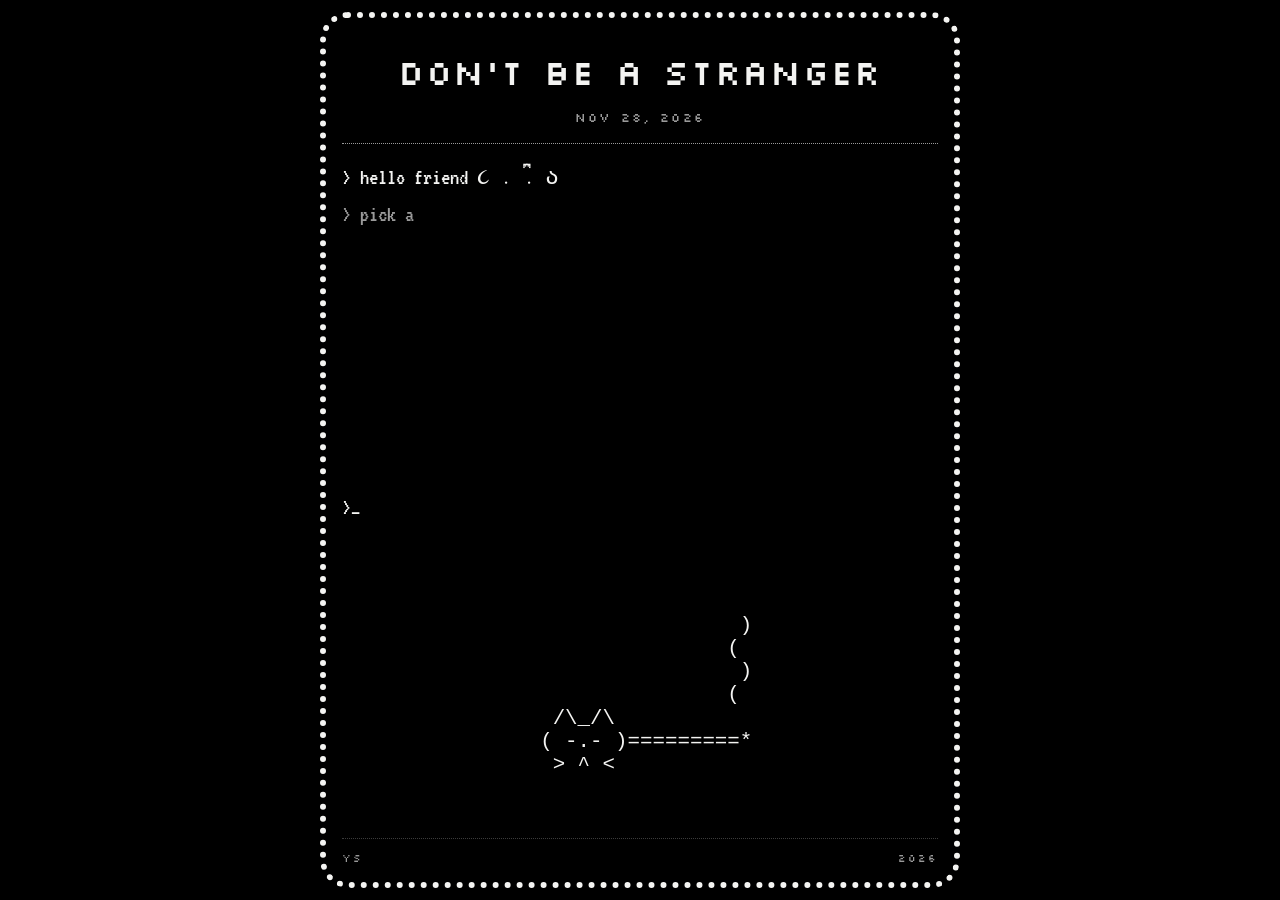
==== index.html @ 712c8435 "Add guest book (stored as tagged Cloudinary entries) Co-Authored-By: Claude Sonnet 5.5 <noreply@anth" ====
<!doctype html>
<html lang="en">
<head>
  <meta charset="utf-8">
  <meta name="viewport" content="width=device-width, initial-scale=1, viewport-fit=cover">
  <meta name="theme-color" content="#000000">
  <meta name="color-scheme" content="dark">
  <meta name="format-detection" content="telephone=no">
  <!-- Keeps search engines from listing the page. Remove this line if you ever want it public. -->
  <meta name="robots" content="noindex, nofollow">
  <title>DON'T BE A STRANGER</title>
  <meta name="description" content="Don't be a stranger.">
  <meta property="og:title" content="DON'T BE A STRANGER">
  <meta property="og:description" content="Don't be a stranger.">
  <meta property="og:type" content="website">
  <link rel="icon" href="data:image/svg+xml,%3Csvg xmlns='http://www.w3.org/2000/svg' viewBox='0 0 32 32'%3E%3Crect width='32' height='32' fill='black'/%3E%3Ctext x='16' y='22' font-size='14' fill='white' text-anchor='middle' font-family='monospace'%3EYS%3C/text%3E%3C/svg%3E">
  <link rel="preload" href="fonts/silkscreen-400.woff2" as="font" type="font/woff2" crossorigin>
  <link rel="preload" href="fonts/vt323-400.woff2" as="font" type="font/woff2" crossorigin>
  <link rel="stylesheet" href="styles.css">
</head>
<body>

  <div class="screen">

    <header class="top">
      <h1 class="title"><a href="#">DON'T BE<br class="br"> A STRANGER</a></h1>
      <p class="date" id="date">NOV 28, 2026</p>
    </header>

    <main class="term">

      <!-- ===== HOME ===== -->
      <section class="view" id="v-home">
        <p class="line type">&gt; hello friend ૮ ․ ․ ྀིა</p>
        <p class="line dim type">&gt; pick a number.</p>
        <nav class="menu" id="menu" aria-label="Menu">
          <a class="item" href="#album">
            <span class="k">[1]</span>
            <span class="n">THE ALBUM</span>
            <span class="d">leave a frame. see who was here.</span>
          </a>
          <a class="item" href="#fortune">
            <span class="k">[2]</span>
            <span class="n">YOUR FORTUNE</span>
            <span class="d">ask. don't overthink it.</span>
          </a>
          <a class="item" href="#book">
            <span class="k">[3]</span>
            <span class="n">THE GUEST BOOK</span>
            <span class="d">sign it. say hi. leave a line.</span>
          </a>
        </nav>
        <p class="line prompt" aria-hidden="true">&gt;<span class="cursor">_</span></p>

        <div class="cat-wrap">
          <button class="cat" id="cat-btn" type="button" aria-label="A small ASCII cat smoking a cigarette. Tap to poke it.">
<pre id="cat" aria-hidden="true">                {
                 }
                {
  /\_/\          }
 ( -.- )=========*
  > ^ <</pre>
          </button>
          <p class="note" id="cat-note" aria-live="polite">&nbsp;</p>
        </div>
      </section>

      <!-- ===== THE ALBUM ===== -->
      <section class="view" id="v-album" hidden aria-labelledby="album-h">
        <h2 class="sr-only" id="album-h">The Album</h2>
        <div class="subhead">
          <p class="line">&gt; album <span id="al-year"></span></p>
          <a class="mini" href="#">[0] BACK</a>
        </div>
        <div class="years" id="years" hidden></div>

        <div class="bar">
          <label class="btn primary" id="add-btn" for="file">[+] ADD PHOTOS</label>
          <input class="sr-only" id="file" type="file" accept="image/*" multiple>
        </div>

        <div id="log" aria-live="polite"></div>
        <div class="grid" id="grid" role="list" aria-label="Photos"></div>
        <p class="line dim" id="al-status">&gt; loading...</p>
        <p class="small">to see the newest photos, refresh the whole page.</p>
        <a class="btn back" href="#">[0] BACK TO MENU</a>
      </section>

      <!-- ===== THE GUEST BOOK ===== -->
      <section class="view" id="v-book" hidden aria-labelledby="book-h">
        <h2 class="sr-only" id="book-h">The Guest Book</h2>
        <div class="subhead">
          <p class="line">&gt; guest book</p>
          <a class="mini" href="#">[0] BACK</a>
        </div>
        <form class="bookform" id="book-form" autocomplete="off">
          <label class="lbl" for="b-name">&gt; your name (optional)</label>
          <input class="field" id="b-name" type="text" maxlength="16" autocapitalize="words" autocorrect="off" spellcheck="false" enterkeyhint="next">
          <label class="lbl" for="b-msg">&gt; leave a line</label>
          <textarea class="field" id="b-msg" rows="3" maxlength="100" enterkeyhint="send"></textarea>
          <p class="small count" id="b-count">100 left</p>
          <button class="btn primary" id="b-send" type="submit">[+] SIGN THE BOOK</button>
        </form>
        <p class="line dim" id="b-status" aria-live="polite">&gt; loading...</p>
        <div class="entries" id="b-list"></div>
        <p class="small">to see the newest lines, refresh the whole page.</p>
        <a class="btn back" href="#">[0] BACK TO MENU</a>
      </section>

      <!-- ===== YOUR FORTUNE ===== -->
      <section class="view" id="v-fortune" hidden aria-labelledby="fortune-h">
        <h2 class="sr-only" id="fortune-h">Your Fortune</h2>
        <div class="subhead">
          <p class="line">&gt; fortune</p>
          <a class="mini" href="#">[0] BACK</a>
        </div>
        <p class="line dim">&gt; hold still. it's listening.</p>

        <div class="slipwrap">
          <p class="slip-empty" id="slip-empty">( nothing yet )</p>
          <div class="slip" id="slip" hidden aria-hidden="true">
            <div class="slip-top"><span>YS</span><span id="slip-no">NO. 00</span></div>
            <div class="crit-wrap" aria-hidden="true"><pre class="crit" id="crit"></pre></div>
            <p class="slip-text"><span id="slip-vis"></span><span id="slip-ghost" class="untyped"></span></p>
            <div class="slip-bot" id="slip-lucky"></div>
          </div>
        </div>

        <p class="line dim" id="f-status">&nbsp;</p>
        <div class="bar">
          <button class="btn primary" id="reveal" type="button">REVEAL YOUR FORTUNE</button>
        </div>
        <p class="sr-only" id="fortune-sr" aria-live="polite"></p>
        <noscript><p class="small">The fortunes need JavaScript. Some things can't be left to chance.</p></noscript>
        <a class="btn back" href="#">[0] BACK TO MENU</a>
      </section>

    </main>

    <footer class="foot">
      <span>YS</span>
      <span id="ed">2026</span>
    </footer>

  </div>

  <!-- ===== PHOTO VIEWER ===== -->
  <div class="lb" id="lb" hidden role="dialog" aria-modal="true" aria-label="Photo viewer">
    <div class="lb-top">
      <span id="lb-count">001/001</span>
      <button class="lb-x" id="lb-close" type="button" aria-label="Close">[X] CLOSE</button>
    </div>
    <div class="lb-stage" id="lb-stage"><img id="lb-img" alt=""></div>
    <div class="lb-bot">
      <button class="btn" id="lb-prev" type="button" aria-label="Previous photo">&lt; PREV</button>
      <span class="lb-hint">hold the photo to save it</span>
      <button class="btn" id="lb-next" type="button" aria-label="Next photo">NEXT &gt;</button>
    </div>
  </div>

  <script src="config.js"></script>
  <script src="fortunes.js"></script>
  <script src="app.js"></script>
</body>
</html>
---- styles.css ----
/* ============================================================
   DON'T BE A STRANGER — styles (retro terminal)
   Black, white, pixel type. Built phone-first for a ~402 x 874 pt
   screen (iPhone 17 Pro): safe-area padding for the Dynamic Island and
   home bar, dynamic-viewport heights so Safari's toolbar never covers
   anything, and 52px+ tap targets.
   ============================================================ */

@font-face {
  font-family: "Silkscreen";
  src: url("fonts/silkscreen-400.woff2") format("woff2");
  font-weight: 400; font-style: normal; font-display: swap;
}
@font-face {
  font-family: "VT323";
  src: url("fonts/vt323-400.woff2") format("woff2");
  font-weight: 400; font-style: normal; font-display: swap;
}

:root {
  --bg: #000;
  --ink: #f4f4f2;
  --dim: #9a9a9a;
  --line: #3b3b3b;
  --pix: "Silkscreen", "Courier New", monospace;   /* title, labels, buttons */
  --txt: "VT323", "Courier New", monospace;        /* terminal text, fortunes */
}

*, *::before, *::after { box-sizing: border-box; }

html { -webkit-text-size-adjust: 100%; background: var(--bg); }
html.lock { overflow: hidden; }

body {
  margin: 0;
  min-height: 100vh;
  min-height: 100dvh;
  display: flex;
  padding:
    max(12px, env(safe-area-inset-top))
    max(12px, env(safe-area-inset-right))
    max(12px, env(safe-area-inset-bottom))
    max(12px, env(safe-area-inset-left));
  background: var(--bg);
  color: var(--ink);
  font-family: var(--txt);
  font-size: 1.4rem;
  line-height: 1.2;
  -webkit-tap-highlight-color: transparent;
  overflow-x: hidden;
}

[hidden] { display: none !important; }
a { color: inherit; text-decoration: none; }
:focus-visible { outline: 2px dotted var(--ink); outline-offset: 3px; }

.sr-only {
  position: absolute; width: 1px; height: 1px; margin: -1px; padding: 0;
  overflow: hidden; clip: rect(0 0 0 0); white-space: nowrap; border: 0;
}

/* ---------- THE SCREEN (dotted frame, like the matchbook) ---------- */
.screen {
  flex: 1; min-width: 0;
  display: flex; flex-direction: column;
  border: 6px dotted var(--ink);
  border-radius: 28px;
  padding: 28px 16px 18px;
}

.top { text-align: center; padding-bottom: 18px; margin-bottom: 20px; border-bottom: 1px dotted var(--dim); }
.title {
  margin: 0; font-family: var(--pix); font-weight: 400;
  font-size: clamp(1.2rem, 6.3vw, 2.2rem);
  letter-spacing: .05em; line-height: 1.5;
}
.br { display: inline; }
.title a { display: block; color: inherit; touch-action: manipulation; }  /* tap the title = back to the menu */
.title a:active { opacity: .6; }
.date {
  margin: 12px 0 0; font-family: var(--pix); font-size: .72rem;
  letter-spacing: .2em; color: var(--dim);
}

.term { flex: 1; min-width: 0; display: flex; flex-direction: column; }
.view { flex: 1; display: flex; flex-direction: column; }

/* ---------- TERMINAL TEXT ---------- */
.line { margin: 0 0 .4em; font-size: 1.45rem; min-height: 1.2em; overflow-wrap: anywhere; }
.dim { color: var(--dim); }
.small { margin: 16px 0 0; color: var(--dim); font-size: 1.1rem; }
.cursor { animation: blink 1s steps(1) infinite; }
@keyframes blink { 50% { opacity: 0; } }

/* ---------- MENU ---------- */
.menu { margin: 18px 0 10px; display: grid; gap: 12px; }
.menu.pending { opacity: 0; }

.item {
  display: grid; grid-template-columns: auto 1fr; column-gap: 14px; align-items: center;
  min-height: 68px; padding: 12px 14px;
  border: 2px solid var(--ink);
  touch-action: manipulation;
}
.item .k { grid-row: span 2; font-family: var(--pix); font-size: 1.1rem; }
.item .n { font-family: var(--pix); font-size: .95rem; letter-spacing: .08em; }
.item .d { color: var(--dim); font-size: 1.15rem; line-height: 1.1; }
.item:active { background: var(--ink); color: var(--bg); }
.item:active .d { color: var(--bg); }

/* ---------- BUTTONS ---------- */
.bar { display: flex; flex-wrap: wrap; gap: 12px; margin: 16px 0; }
.bar .btn { flex: 1 1 150px; }

.btn {
  appearance: none; -webkit-appearance: none; border-radius: 0;
  display: inline-flex; align-items: center; justify-content: center; text-align: center;
  min-height: 54px; padding: 12px 16px;
  border: 2px solid var(--ink); background: transparent; color: var(--ink);
  font-family: var(--pix); font-size: .78rem; letter-spacing: .08em; line-height: 1.25;
  cursor: pointer; touch-action: manipulation;
}
.btn.primary { background: var(--ink); color: var(--bg); }
.btn:active { background: var(--ink); color: var(--bg); }
.btn.primary:active { background: transparent; color: var(--ink); }
.btn:disabled, .btn[aria-disabled="true"] { opacity: .4; pointer-events: none; }

/* big back button at the bottom of each screen, small one at the top */
.btn.back { display: flex; width: 100%; margin-top: 22px; font-size: .85rem; }
.subhead { display: flex; align-items: flex-start; justify-content: space-between; gap: 12px; }
.subhead .line { flex: 1; min-width: 0; }
.mini {
  flex: none; display: inline-flex; align-items: center; justify-content: center;
  min-height: 44px; margin-top: -8px; padding: 0 12px;
  border: 2px solid var(--ink);
  font-family: var(--pix); font-size: .68rem; letter-spacing: .1em; color: var(--ink);
  touch-action: manipulation;
}
.mini:active { background: var(--ink); color: var(--bg); }

/* the cat */
.cat-wrap { margin-top: auto; padding-top: 28px; text-align: center; }
.cat {
  appearance: none; -webkit-appearance: none; border-radius: 0;
  background: none; border: 0; margin: 0; padding: 8px;
  color: var(--ink); font: inherit; cursor: pointer; touch-action: manipulation;
}
.cat pre {
  margin: 0; text-align: left;
  font-family: ui-monospace, "SF Mono", Menlo, Consolas, "Courier New", monospace;
  font-size: clamp(.95rem, 4.4vw, 1.3rem); line-height: 1.12; white-space: pre;
}
.note { margin: 4px 0 0; min-height: 1.2em; color: var(--dim); font-size: 1.2rem; }

/* ---------- ALBUM ---------- */
.years { display: flex; flex-wrap: wrap; gap: 10px; margin: 4px 0 6px; }
.year {
  appearance: none; -webkit-appearance: none; border-radius: 0;
  min-height: 44px; padding: 8px 14px; border: 2px solid var(--ink);
  background: transparent; color: var(--ink);
  font-family: var(--pix); font-size: .75rem; letter-spacing: .1em; cursor: pointer;
}
.year[aria-pressed="true"] { background: var(--ink); color: var(--bg); }

#log .line { margin: 0 0 .15em; color: var(--dim); }

.grid { display: grid; grid-template-columns: repeat(3, 1fr); gap: 6px; margin: 8px 0 14px; }
.cell {
  appearance: none; -webkit-appearance: none; border-radius: 0;
  position: relative; display: block; width: 100%; padding: 0; margin: 0; overflow: hidden;
  aspect-ratio: 4 / 5;
  background: #0b0b0b; border: 1px solid var(--line);
  cursor: pointer; touch-action: manipulation;
}
.cell img { width: 100%; height: 100%; object-fit: cover; display: block; }
.grid.gray .cell img { filter: grayscale(1) contrast(1.05); }
.cell .n {
  position: absolute; left: 5px; bottom: 4px;
  font-family: var(--pix); font-size: .55rem; letter-spacing: .08em; color: var(--ink);
  text-shadow: 0 0 3px #000, 0 0 3px #000;
}

/* ---------- PHOTO VIEWER ---------- */
.lb {
  position: fixed; inset: 0; z-index: 50;
  display: flex; flex-direction: column;
  background: #000; overscroll-behavior: contain;
  padding:
    env(safe-area-inset-top) env(safe-area-inset-right)
    env(safe-area-inset-bottom) env(safe-area-inset-left);
}
.lb-top, .lb-bot {
  display: flex; align-items: center; justify-content: space-between; gap: 10px;
  padding: 10px 14px;
  font-family: var(--pix); font-size: .7rem; letter-spacing: .1em;
}
.lb-x {
  appearance: none; -webkit-appearance: none; border: 0; border-radius: 0; background: none;
  color: var(--ink); font: inherit; letter-spacing: inherit;
  min-height: 48px; padding: 0 6px; cursor: pointer; touch-action: manipulation;
}
.lb-stage { flex: 1; min-height: 0; display: flex; align-items: center; justify-content: center; padding: 0 8px; touch-action: pan-y pinch-zoom; }
.lb-stage img { max-width: 100%; max-height: 100%; object-fit: contain; -webkit-touch-callout: default; }
.lb-hint { color: var(--dim); font-family: var(--txt); font-size: 1.05rem; letter-spacing: 0; text-align: center; line-height: 1.05; }
.lb-bot .btn { min-height: 52px; padding: 10px 12px; }

/* ---------- FORTUNE ---------- */
.slipwrap {
  position: relative; min-height: 210px; margin: 16px 0 8px;
  display: flex; align-items: center; justify-content: center;
}
.slip-empty { margin: 0; color: var(--line); font-size: 1.2rem; }
.slip { width: 100%; border: 2px dotted var(--ink); padding: 16px 16px 14px; }
.slip-top, .slip-bot {
  display: flex; justify-content: space-between; gap: 10px;
  font-family: var(--pix); font-size: .6rem; letter-spacing: .1em; color: var(--dim);
}
.slip-bot { justify-content: flex-start; }
.slip-text { margin: 14px 0 16px; font-size: 1.95rem; line-height: 1.1; }
.untyped { visibility: hidden; }  /* letters not typed yet — keeps the box from jumping */

.crit-wrap { text-align: center; margin: 12px 0 0; }
.crit {
  display: inline-block; margin: 0; text-align: left; min-height: 6.7em;
  font-family: ui-monospace, "SF Mono", Menlo, Consolas, "Courier New", monospace;
  font-size: clamp(1rem, 4.6vw, 1.25rem); line-height: 1.12; white-space: pre; color: var(--ink);
}

/* ---------- GUEST BOOK ---------- */
.bookform { display: flex; flex-direction: column; gap: 8px; margin: 14px 0 8px; }
.lbl { color: var(--dim); font-size: 1.15rem; margin-top: 6px; }
.field {
  appearance: none; -webkit-appearance: none; border-radius: 0; width: 100%;
  background: transparent; color: var(--ink); border: 2px solid var(--ink);
  padding: 10px 12px; font-family: var(--txt); font-size: 20px; line-height: 1.15; /* 16px+ stops iOS zoom */
  resize: none; caret-color: var(--ink);
}
.field:focus { outline: 2px dotted var(--ink); outline-offset: 3px; }
.count { margin: 0; text-align: right; }
.entries { display: grid; gap: 14px; margin: 14px 0 4px; }
.entry { border-left: 2px dotted var(--ink); padding: 2px 0 2px 12px; }
.entry .m { margin: 0; font-size: 1.5rem; line-height: 1.1; overflow-wrap: anywhere; }
.entry .w { margin: 4px 0 0; color: var(--dim); font-size: 1.1rem; }

/* ---------- FOOTER ---------- */
.foot {
  margin-top: 26px; padding-top: 14px; border-top: 1px dotted var(--line);
  display: flex; justify-content: space-between;
  font-family: var(--pix); font-size: .6rem; letter-spacing: .2em; color: var(--dim);
}

/* ---------- MORE ROOM (tablets / desktop) ---------- */
@media (min-width: 560px) {
  .br { display: none; }
  .screen { max-width: 640px; margin: 0 auto; }
  .grid { grid-template-columns: repeat(4, 1fr); }
}

/* ---------- RESPECT "REDUCE MOTION" ---------- */
@media (prefers-reduced-motion: reduce) {
  .cursor { animation: none; }
}
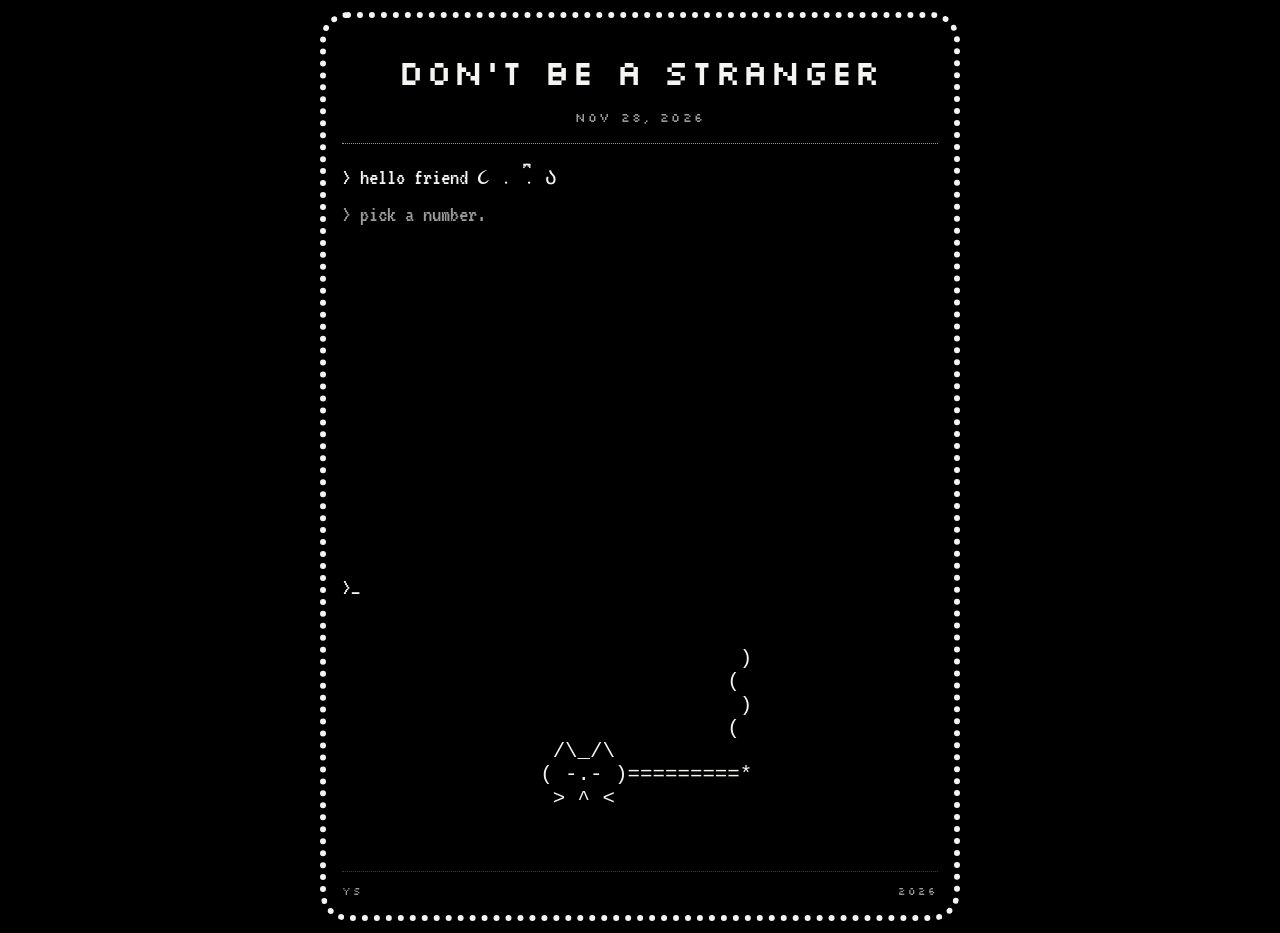
==== commit b02cc3e9: "Reorder menu (guest book #2) and add coin flip game Co-Authored-By: Claude Sonnet 5.5 <noreply@anthr" ====
--- a/index.html
+++ b/index.html
@@ -16,7 +16,7 @@
   <link rel="icon" href="data:image/svg+xml,%3Csvg xmlns='http://www.w3.org/2000/svg' viewBox='0 0 32 32'%3E%3Crect width='32' height='32' fill='black'/%3E%3Ctext x='16' y='22' font-size='14' fill='white' text-anchor='middle' font-family='monospace'%3EYS%3C/text%3E%3C/svg%3E">
   <link rel="preload" href="fonts/silkscreen-400.woff2" as="font" type="font/woff2" crossorigin>
   <link rel="preload" href="fonts/vt323-400.woff2" as="font" type="font/woff2" crossorigin>
-  <link rel="stylesheet" href="styles.css">
+  <link rel="stylesheet" href="styles.css?v=7">
 </head>
 <body>
 
@@ -39,15 +39,20 @@
             <span class="n">THE ALBUM</span>
             <span class="d">leave a frame. see who was here.</span>
           </a>
+          <a class="item" href="#book">
+            <span class="k">[2]</span>
+            <span class="n">THE GUEST BOOK</span>
+            <span class="d">sign it. say hi. leave a line.</span>
+          </a>
           <a class="item" href="#fortune">
-            <span class="k">[2]</span>
+            <span class="k">[3]</span>
             <span class="n">YOUR FORTUNE</span>
             <span class="d">ask. don't overthink it.</span>
           </a>
-          <a class="item" href="#book">
-            <span class="k">[3]</span>
-            <span class="n">THE GUEST BOOK</span>
-            <span class="d">sign it. say hi. leave a line.</span>
+          <a class="item" href="#coin">
+            <span class="k">[4]</span>
+            <span class="n">COIN FLIP</span>
+            <span class="d">heads or tails. call it.</span>
           </a>
         </nav>
         <p class="line prompt" aria-hidden="true">&gt;<span class="cursor">_</span></p>
@@ -103,7 +108,25 @@
         </form>
         <p class="line dim" id="b-status" aria-live="polite">&gt; loading...</p>
         <div class="entries" id="b-list"></div>
-        <p class="small">to see the newest lines, refresh the whole page.</p>
+        <p class="small">to see the newest notes, refresh the whole page.</p>
+        <a class="btn back" href="#">[0] BACK TO MENU</a>
+      </section>
+
+      <!-- ===== COIN FLIP ===== -->
+      <section class="view" id="v-coin" hidden aria-labelledby="coin-h">
+        <h2 class="sr-only" id="coin-h">Coin Flip</h2>
+        <div class="subhead">
+          <p class="line">&gt; coin flip</p>
+          <a class="mini" href="#">[0] BACK</a>
+        </div>
+        <p class="line dim" id="coin-prompt">&gt; call it in the air.</p>
+        <pre class="coin" id="coin" aria-hidden="true"></pre>
+        <p class="line coin-msg" id="coin-msg" aria-live="polite">&nbsp;</p>
+        <div class="bar coin-bar">
+          <button class="btn primary" id="c-heads" type="button">[H] HEADS</button>
+          <button class="btn primary" id="c-tails" type="button">[T] TAILS</button>
+        </div>
+        <p class="small" id="coin-score">streak 0 &middot; best 0</p>
         <a class="btn back" href="#">[0] BACK TO MENU</a>
       </section>
 
@@ -158,8 +181,8 @@
     </div>
   </div>
 
-  <script src="config.js"></script>
-  <script src="fortunes.js"></script>
-  <script src="app.js"></script>
+  <script src="config.js?v=7"></script>
+  <script src="fortunes.js?v=7"></script>
+  <script src="app.js?v=7"></script>
 </body>
 </html>
--- a/styles.css
+++ b/styles.css
@@ -239,8 +239,16 @@
 .count { margin: 0; text-align: right; }
 .entries { display: grid; gap: 14px; margin: 14px 0 4px; }
 .entry { border-left: 2px dotted var(--ink); padding: 2px 0 2px 12px; }
-.entry .m { margin: 0; font-size: 1.5rem; line-height: 1.1; overflow-wrap: anywhere; }
+.note-img { display: block; width: 100%; height: auto; min-height: 60px; background: #000; }
 .entry .w { margin: 4px 0 0; color: var(--dim); font-size: 1.1rem; }
+
+.coin {
+  margin: 18px auto 6px; text-align: left; width: max-content; min-height: 6.7em;
+  font-family: ui-monospace, "SF Mono", Menlo, Consolas, "Courier New", monospace;
+  font-size: clamp(1.05rem, 5vw, 1.35rem); line-height: 1.12; white-space: pre; color: var(--ink);
+}
+.coin-msg { text-align: center; min-height: 1.6em; font-size: 1.6rem; }
+.coin-bar .btn { flex: 1 1 140px; min-height: 60px; }
 
 /* ---------- FOOTER ---------- */
 .foot {
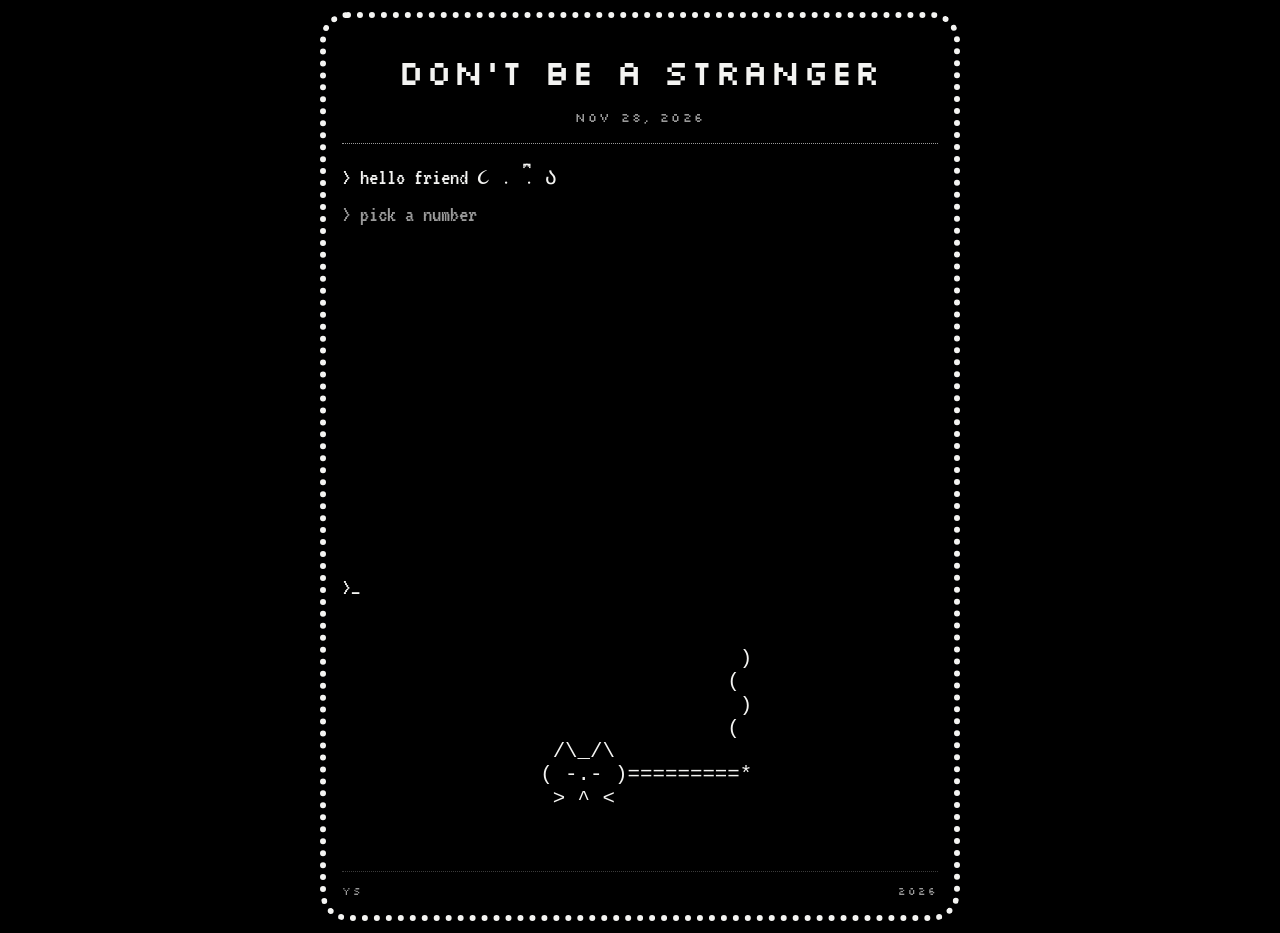
==== commit 67eae49c: "Coin flip: single FLIP button, rounder coin, heads/tails tally Co-Authored-By: Claude Sonnet 5.5 <no" ====
--- a/index.html
+++ b/index.html
@@ -16,7 +16,7 @@
   <link rel="icon" href="data:image/svg+xml,%3Csvg xmlns='http://www.w3.org/2000/svg' viewBox='0 0 32 32'%3E%3Crect width='32' height='32' fill='black'/%3E%3Ctext x='16' y='22' font-size='14' fill='white' text-anchor='middle' font-family='monospace'%3EYS%3C/text%3E%3C/svg%3E">
   <link rel="preload" href="fonts/silkscreen-400.woff2" as="font" type="font/woff2" crossorigin>
   <link rel="preload" href="fonts/vt323-400.woff2" as="font" type="font/woff2" crossorigin>
-  <link rel="stylesheet" href="styles.css?v=7">
+  <link rel="stylesheet" href="styles.css?v=9">
 </head>
 <body>
 
@@ -119,14 +119,13 @@
           <p class="line">&gt; coin flip</p>
           <a class="mini" href="#">[0] BACK</a>
         </div>
-        <p class="line dim" id="coin-prompt">&gt; call it in the air.</p>
+        <p class="line dim" id="coin-prompt">&gt; heads or tails. let fate decide.</p>
         <pre class="coin" id="coin" aria-hidden="true"></pre>
         <p class="line coin-msg" id="coin-msg" aria-live="polite">&nbsp;</p>
         <div class="bar coin-bar">
-          <button class="btn primary" id="c-heads" type="button">[H] HEADS</button>
-          <button class="btn primary" id="c-tails" type="button">[T] TAILS</button>
+          <button class="btn primary" id="c-flip" type="button">[F] FLIP</button>
         </div>
-        <p class="small" id="coin-score">streak 0 &middot; best 0</p>
+        <p class="small" id="coin-score">heads 0 &middot; tails 0</p>
         <a class="btn back" href="#">[0] BACK TO MENU</a>
       </section>
 
@@ -181,8 +180,8 @@
     </div>
   </div>
 
-  <script src="config.js?v=7"></script>
-  <script src="fortunes.js?v=7"></script>
-  <script src="app.js?v=7"></script>
+  <script src="config.js?v=9"></script>
+  <script src="fortunes.js?v=9"></script>
+  <script src="app.js?v=9"></script>
 </body>
 </html>
--- a/styles.css
+++ b/styles.css
@@ -243,8 +243,8 @@
 .entry .w { margin: 4px 0 0; color: var(--dim); font-size: 1.1rem; }
 
 .coin {
-  margin: 18px auto 6px; text-align: left; width: max-content; min-height: 6.7em;
-  font-family: ui-monospace, "SF Mono", Menlo, Consolas, "Courier New", monospace;
+  margin: 18px auto 6px; text-align: left; width: max-content; min-height: 7.9em;
+  font-family: ui-monospace, "SF Mono", Menlo, Monaco, Consolas, "DejaVu Sans Mono", "Liberation Mono", "Courier New", monospace;
   font-size: clamp(1.05rem, 5vw, 1.35rem); line-height: 1.12; white-space: pre; color: var(--ink);
 }
 .coin-msg { text-align: center; min-height: 1.6em; font-size: 1.6rem; }
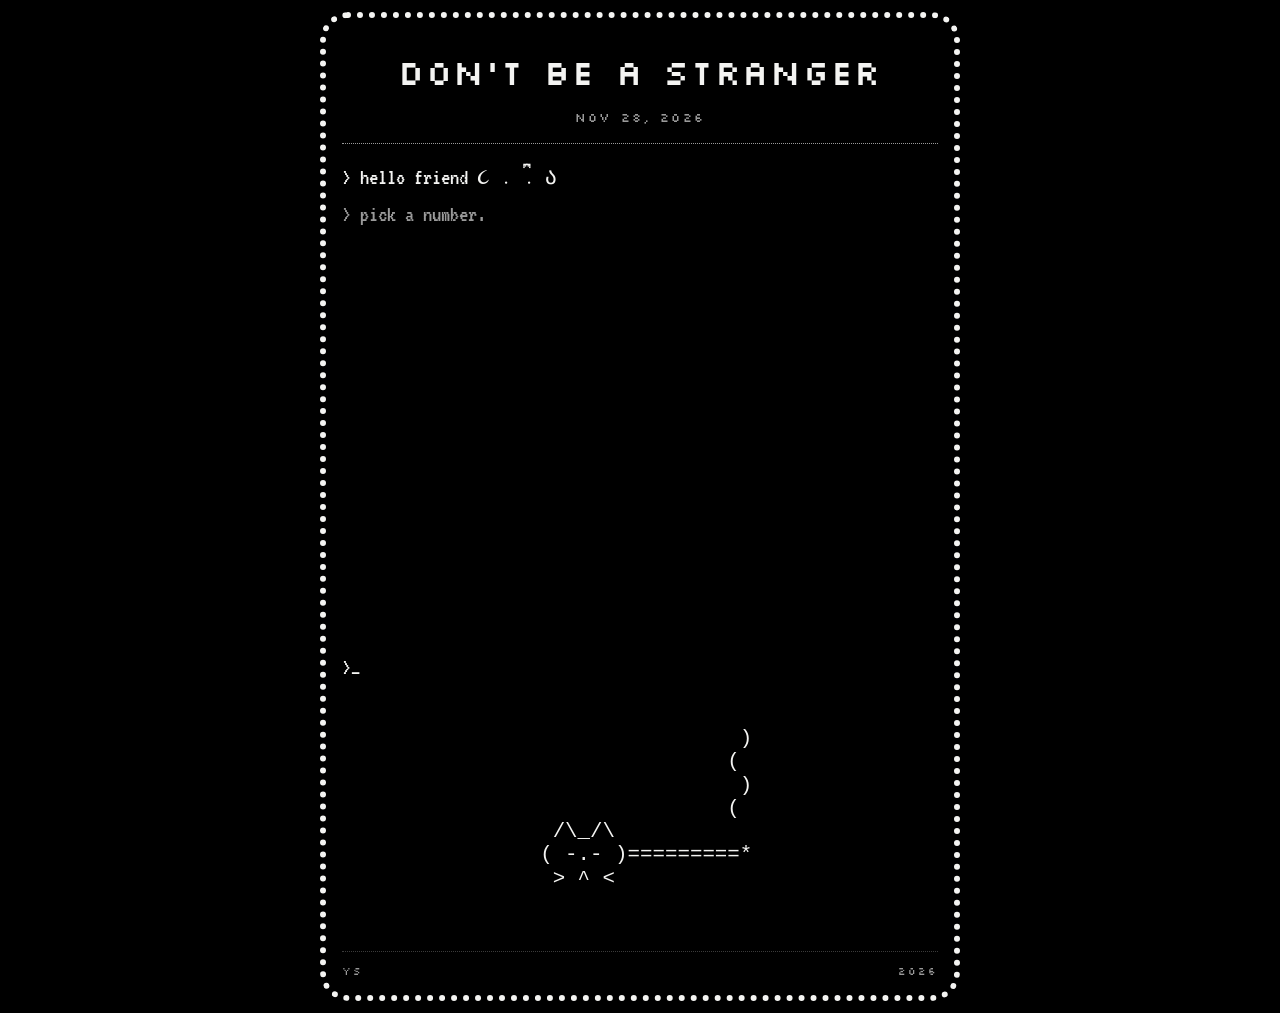
==== commit 92ff2c12: "Add Spin the Bottle (questions and dares) Co-Authored-By: Claude Sonnet 5.5 <noreply@anthropic.com> " ====
--- a/index.html
+++ b/index.html
@@ -16,7 +16,7 @@
   <link rel="icon" href="data:image/svg+xml,%3Csvg xmlns='http://www.w3.org/2000/svg' viewBox='0 0 32 32'%3E%3Crect width='32' height='32' fill='black'/%3E%3Ctext x='16' y='22' font-size='14' fill='white' text-anchor='middle' font-family='monospace'%3EYS%3C/text%3E%3C/svg%3E">
   <link rel="preload" href="fonts/silkscreen-400.woff2" as="font" type="font/woff2" crossorigin>
   <link rel="preload" href="fonts/vt323-400.woff2" as="font" type="font/woff2" crossorigin>
-  <link rel="stylesheet" href="styles.css?v=9">
+  <link rel="stylesheet" href="styles.css?v=11">
 </head>
 <body>
 
@@ -53,6 +53,11 @@
             <span class="k">[4]</span>
             <span class="n">COIN FLIP</span>
             <span class="d">heads or tails. call it.</span>
+          </a>
+          <a class="item" href="#spin">
+            <span class="k">[5]</span>
+            <span class="n">SPIN THE BOTTLE</span>
+            <span class="d">spin. answer. or do the dare.</span>
           </a>
         </nav>
         <p class="line prompt" aria-hidden="true">&gt;<span class="cursor">_</span></p>
@@ -126,6 +131,28 @@
           <button class="btn primary" id="c-flip" type="button">[F] FLIP</button>
         </div>
         <p class="small" id="coin-score">heads 0 &middot; tails 0</p>
+        <a class="btn back" href="#">[0] BACK TO MENU</a>
+      </section>
+
+      <!-- ===== SPIN THE BOTTLE ===== -->
+      <section class="view" id="v-spin" hidden aria-labelledby="spin-h">
+        <h2 class="sr-only" id="spin-h">Spin the Bottle</h2>
+        <div class="subhead">
+          <p class="line">&gt; spin the bottle</p>
+          <a class="mini" href="#">[0] BACK</a>
+        </div>
+        <p class="line dim" id="spin-msg" aria-live="polite">&gt; sit in a circle. put me on the floor.</p>
+        <pre class="bottle" id="bottle" aria-hidden="true"></pre>
+        <div class="bar coin-bar">
+          <button class="btn primary" id="s-spin" type="button">[S] SPIN</button>
+        </div>
+        <div class="spincard" id="spin-card" hidden aria-live="polite">
+          <p class="sc-l">ASK:</p>
+          <p class="sc-t" id="sc-q"></p>
+          <p class="sc-l">OR DARE:</p>
+          <p class="sc-t" id="sc-d"></p>
+        </div>
+        <p class="small">whoever it points at answers the question, or does the dare. no skipping both.</p>
         <a class="btn back" href="#">[0] BACK TO MENU</a>
       </section>
 
@@ -180,8 +207,9 @@
     </div>
   </div>
 
-  <script src="config.js?v=9"></script>
-  <script src="fortunes.js?v=9"></script>
-  <script src="app.js?v=9"></script>
+  <script src="config.js?v=11"></script>
+  <script src="fortunes.js?v=11"></script>
+  <script src="prompts.js?v=11"></script>
+  <script src="app.js?v=11"></script>
 </body>
 </html>
--- a/styles.css
+++ b/styles.css
@@ -250,6 +250,16 @@
 .coin-msg { text-align: center; min-height: 1.6em; font-size: 1.6rem; }
 .coin-bar .btn { flex: 1 1 140px; min-height: 60px; }
 
+.bottle {
+  margin: 14px auto 6px; text-align: left; width: max-content;
+  font-family: ui-monospace, "SF Mono", Menlo, Monaco, Consolas, "DejaVu Sans Mono", "Liberation Mono", "Courier New", monospace;
+  font-size: clamp(.8rem, 3.9vw, 1.05rem); line-height: 1.12; white-space: pre; color: var(--ink);
+}
+.spincard { border: 2px dotted var(--ink); padding: 14px 16px; margin: 6px 0 4px; }
+.spincard .sc-l { margin: 0; font-family: var(--pix); font-size: .6rem; letter-spacing: .1em; color: var(--dim); }
+.spincard .sc-t { margin: 6px 0 14px; font-size: 1.7rem; line-height: 1.08; }
+.spincard .sc-t:last-child { margin-bottom: 2px; }
+
 /* ---------- FOOTER ---------- */
 .foot {
   margin-top: 26px; padding-top: 14px; border-top: 1px dotted var(--line);
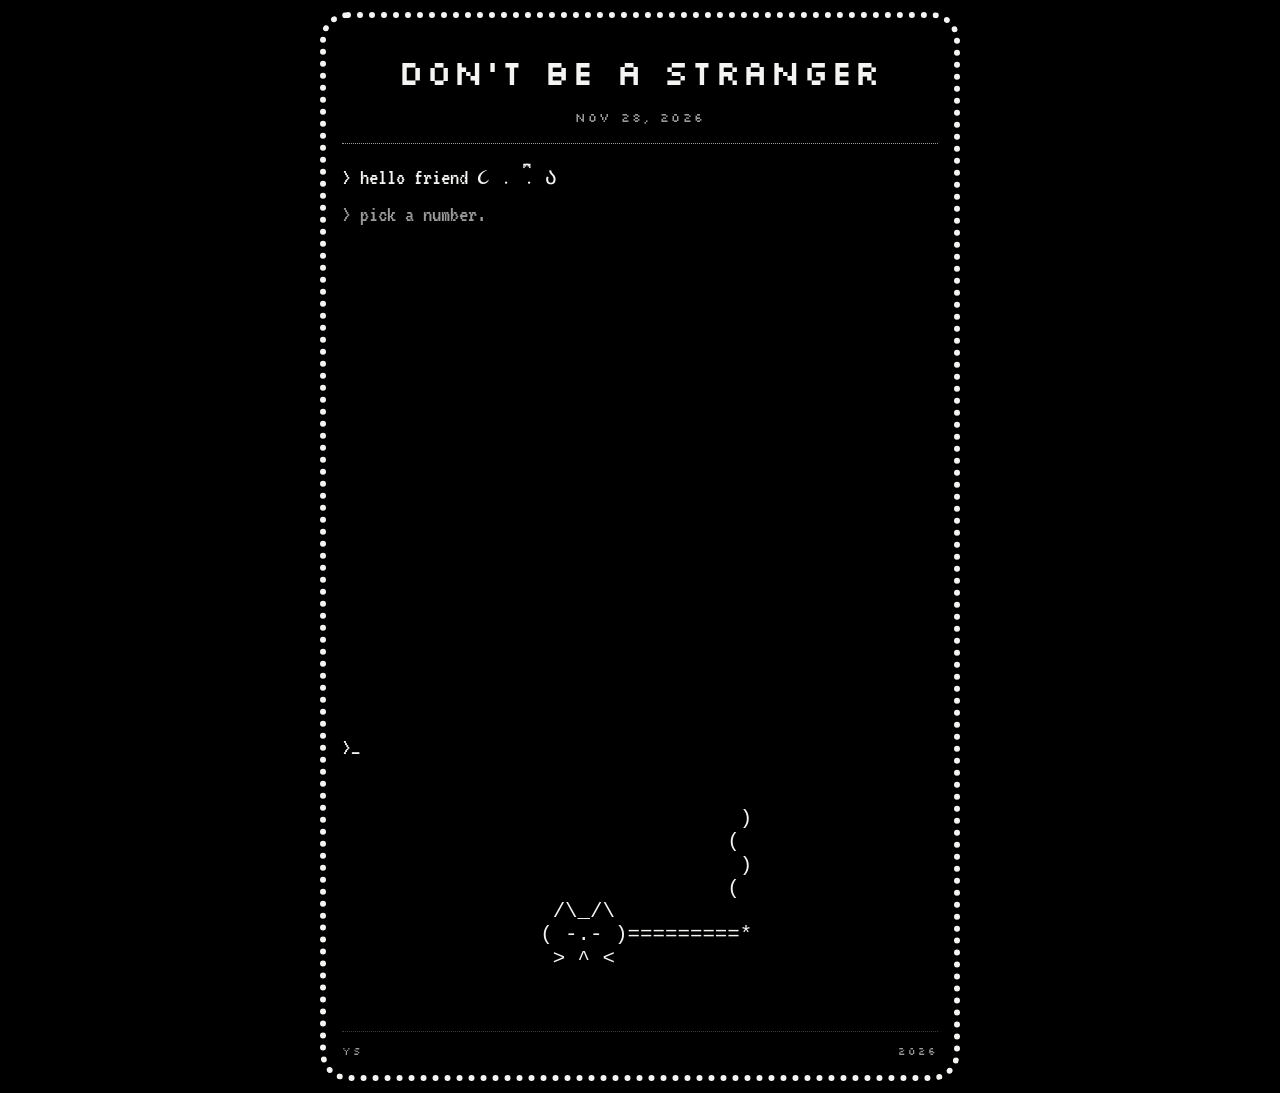
==== commit 74c093b0: "Add personality quiz (what kind of stranger are you?) Co-Authored-By: Claude Sonnet 5.5 <noreply@ant" ====
--- a/index.html
+++ b/index.html
@@ -16,7 +16,7 @@
   <link rel="icon" href="data:image/svg+xml,%3Csvg xmlns='http://www.w3.org/2000/svg' viewBox='0 0 32 32'%3E%3Crect width='32' height='32' fill='black'/%3E%3Ctext x='16' y='22' font-size='14' fill='white' text-anchor='middle' font-family='monospace'%3EYS%3C/text%3E%3C/svg%3E">
   <link rel="preload" href="fonts/silkscreen-400.woff2" as="font" type="font/woff2" crossorigin>
   <link rel="preload" href="fonts/vt323-400.woff2" as="font" type="font/woff2" crossorigin>
-  <link rel="stylesheet" href="styles.css?v=11">
+  <link rel="stylesheet" href="styles.css?v=12">
 </head>
 <body>
 
@@ -58,6 +58,11 @@
             <span class="k">[5]</span>
             <span class="n">SPIN THE BOTTLE</span>
             <span class="d">spin. answer. or do the dare.</span>
+          </a>
+          <a class="item" href="#quiz">
+            <span class="k">[6]</span>
+            <span class="n">PERSONALITY QUIZ</span>
+            <span class="d">what kind of stranger are you?</span>
           </a>
         </nav>
         <p class="line prompt" aria-hidden="true">&gt;<span class="cursor">_</span></p>
@@ -153,6 +158,36 @@
           <p class="sc-t" id="sc-d"></p>
         </div>
         <p class="small">whoever it points at answers the question, or does the dare. no skipping both.</p>
+        <a class="btn back" href="#">[0] BACK TO MENU</a>
+      </section>
+
+      <!-- ===== PERSONALITY QUIZ ===== -->
+      <section class="view" id="v-quiz" hidden aria-labelledby="quiz-h">
+        <h2 class="sr-only" id="quiz-h">Personality Quiz</h2>
+        <div class="subhead">
+          <p class="line">&gt; quiz</p>
+          <a class="mini" href="#">[0] BACK</a>
+        </div>
+        <div id="quiz-intro">
+          <p class="line">&gt; what kind of stranger are you?</p>
+          <p class="line dim">&gt; 7 questions. no wrong answers. be honest.</p>
+          <div class="bar"><button class="btn primary" id="q-start" type="button">[+] START</button></div>
+        </div>
+        <div id="quiz-q" hidden>
+          <p class="small" id="q-prog"></p>
+          <p class="q-text" id="q-text"></p>
+          <div class="q-answers" id="q-answers"></div>
+        </div>
+        <div id="quiz-r" hidden>
+          <p class="line dim">&gt; you are...</p>
+          <div class="slip">
+            <div class="slip-top"><span>YS</span><span>YOU ARE</span></div>
+            <div class="crit-wrap" aria-hidden="true"><pre class="crit" id="r-crit"></pre></div>
+            <p class="r-name" id="r-name"></p>
+            <p class="r-text" id="r-text"></p>
+          </div>
+          <div class="bar"><button class="btn primary" id="q-again" type="button">[R] TAKE IT AGAIN</button></div>
+        </div>
         <a class="btn back" href="#">[0] BACK TO MENU</a>
       </section>
 
@@ -207,9 +242,10 @@
     </div>
   </div>
 
-  <script src="config.js?v=11"></script>
-  <script src="fortunes.js?v=11"></script>
-  <script src="prompts.js?v=11"></script>
-  <script src="app.js?v=11"></script>
+  <script src="config.js?v=12"></script>
+  <script src="fortunes.js?v=12"></script>
+  <script src="prompts.js?v=12"></script>
+  <script src="quiz.js?v=12"></script>
+  <script src="app.js?v=12"></script>
 </body>
 </html>
--- a/styles.css
+++ b/styles.css
@@ -260,6 +260,18 @@
 .spincard .sc-t { margin: 6px 0 14px; font-size: 1.7rem; line-height: 1.08; }
 .spincard .sc-t:last-child { margin-bottom: 2px; }
 
+.q-text { margin: 10px 0 14px; font-size: 1.9rem; line-height: 1.08; }
+.q-answers { display: grid; gap: 10px; }
+.q-ans {
+  appearance: none; -webkit-appearance: none; border-radius: 0; text-align: left;
+  width: 100%; min-height: 56px; padding: 10px 14px; border: 2px solid var(--ink);
+  background: transparent; color: var(--ink); font-family: var(--txt); font-size: 1.45rem; line-height: 1.08;
+  cursor: pointer; touch-action: manipulation;
+}
+.q-ans:active { background: var(--ink); color: var(--bg); }
+.r-name { margin: 12px 0 6px; font-family: var(--pix); font-size: 1.05rem; letter-spacing: .08em; text-align: center; }
+.r-text { margin: 0 0 6px; font-size: 1.5rem; line-height: 1.1; text-align: center; }
+
 /* ---------- FOOTER ---------- */
 .foot {
   margin-top: 26px; padding-top: 14px; border-top: 1px dotted var(--line);
